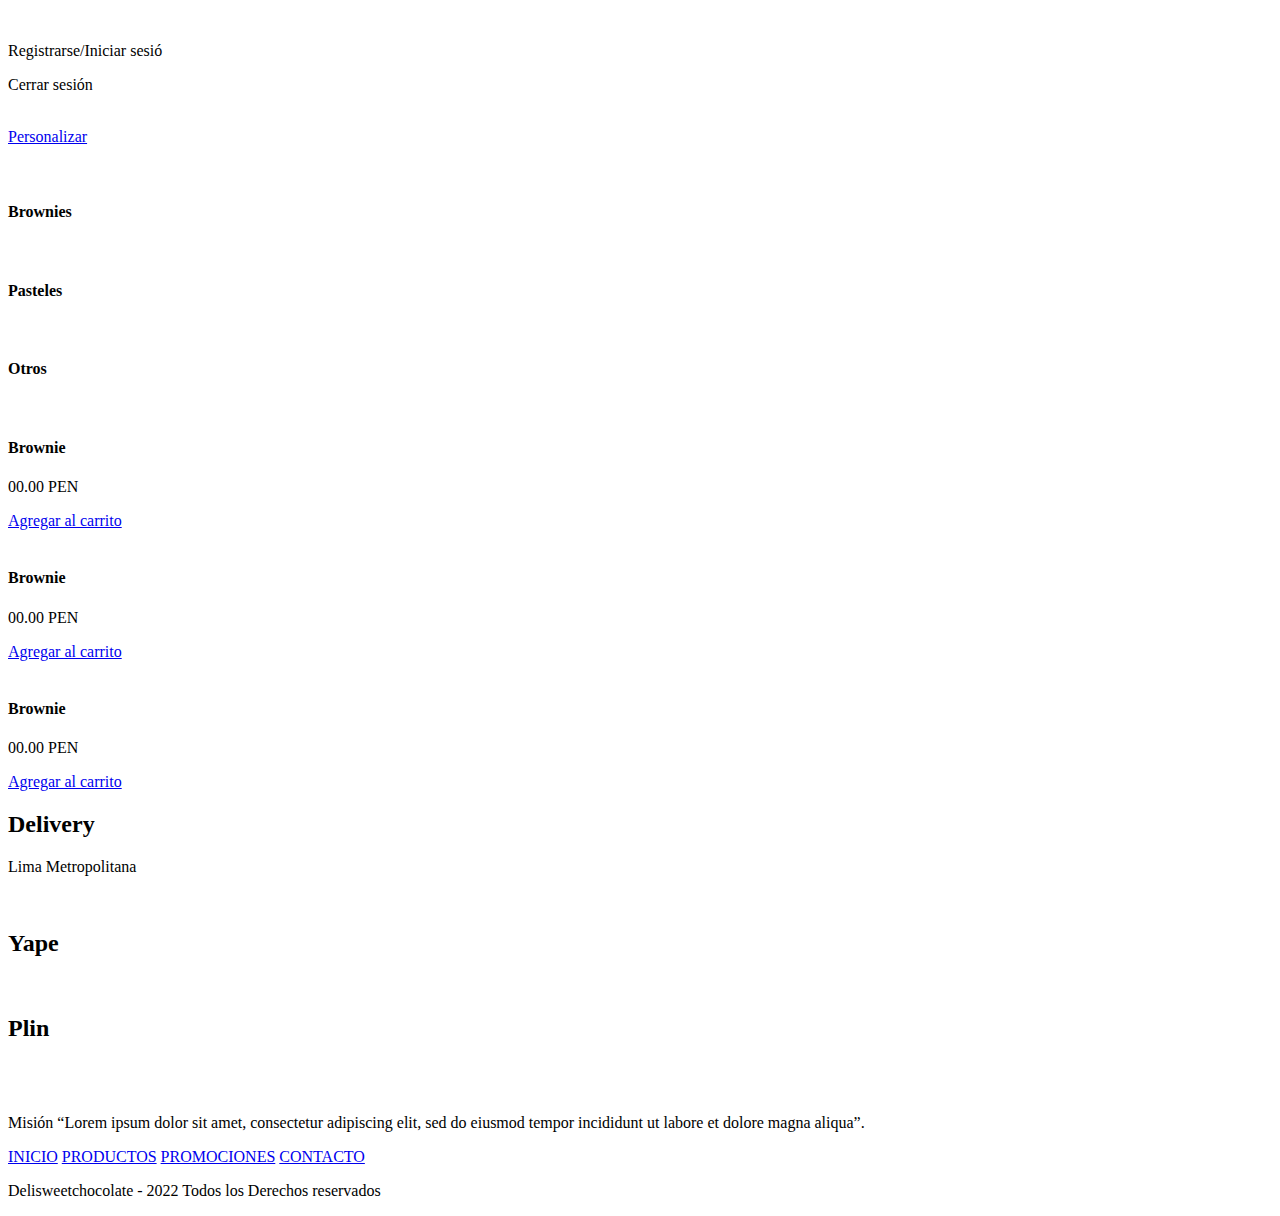
==== Vista/index.html @ 7c605e3d "commit" ====
<!DOCTYPE html>
<html lang="en">
<head>
    <meta charset="UTF-8">
    <meta http-equiv="X-UA-Compatible" content="IE=edge">
    <meta name="viewport" content="width=device-width, initial-scale=1.0">
    <title>Delisweetchocolate - Inicio</title>
    <!--ESTILOS-->
    <link rel="stylesheet" href="Vista/estilos/estilos.css">
</head>
<body>
    <div class="header">
        <div class="logo"></div>
        <div class="login">
            <img src="#" alt="">
            <p>Registrarse/Iniciar sesió</p>
            <p>Cerrar sesión</p>
        </div>
        <!--BURGER NAVBAR INICIO-->
        <!--BURGER NAVBAR FIN-->
        <div class="hero">
            <img src="#" alt="">
            <div class="boton-personalizar">
                <a href="#">Personalizar</a>
            </div>
        </div>
    </div>
    <div class="seccion-resumen">
        <div class="promociones">
            <img src="#" alt="">
            <div class="cards-resumen">
                <div class="card-resumen-uno">
                    <img src="#" alt="">
                    <h4>Brownies</h4>
                </div>
                <div class="card-resumen-dos">
                    <img src="#" alt="">
                    <h4>Pasteles</h4>
                </div>
                <div class="card-resumen-tres">
                    <img src="#" alt="">
                    <h4>Otros</h4>
                </div>
            </div>
        </div>
    </div>
    <div class="seccion-productos">
        <div class="cards-productos">
            <div class="card-productos-uno">
                <img src="#" alt="">
                <h4>Brownie</h4>
                <p>00.00 PEN</p>
                <a href="#">Agregar al carrito</a>
            </div>
            <div class="card-productos-dos">
                <img src="#" alt="">
                <h4>Brownie</h4>
                <p>00.00 PEN</p>
                <a href="#">Agregar al carrito</a>
            </div>
            <div class="card-productos-tres">
                <img src="#" alt="">
                <h4>Brownie</h4>
                <p>00.00 PEN</p>
                <a href="#">Agregar al carrito</a>
            </div>
        </div>
    </div>
    <div class="seccion-promociones">
        <div class="delivery">
            <h2>Delivery</h2>
            <p>Lima Metropolitana</p>
            <img src="#" alt="">
        </div>
        <div class="yape">
            <h2>Yape</h2>
            <img src="#" alt="">
        </div>
        <div class="plin">
            <h2>Plin</h2>
            <img src="#" alt="">
        </div>
    </div>
    <div class="footer">
        <img src="#" alt="">
        <p>
            Misión
            “Lorem ipsum dolor sit amet, consectetur adipiscing elit, sed do eiusmod 
             tempor incididunt ut labore et dolore magna aliqua”.
        </p>
        <div class="nav-pie">
            <a href="#">INICIO</a>
            <a href="#">PRODUCTOS</a>
            <a href="#">PROMOCIONES</a>
            <a href="#">CONTACTO</a>
        </div>
        <p>Delisweetchocolate - 2022 Todos los Derechos reservados</p>
    </div>
</body>
</html>
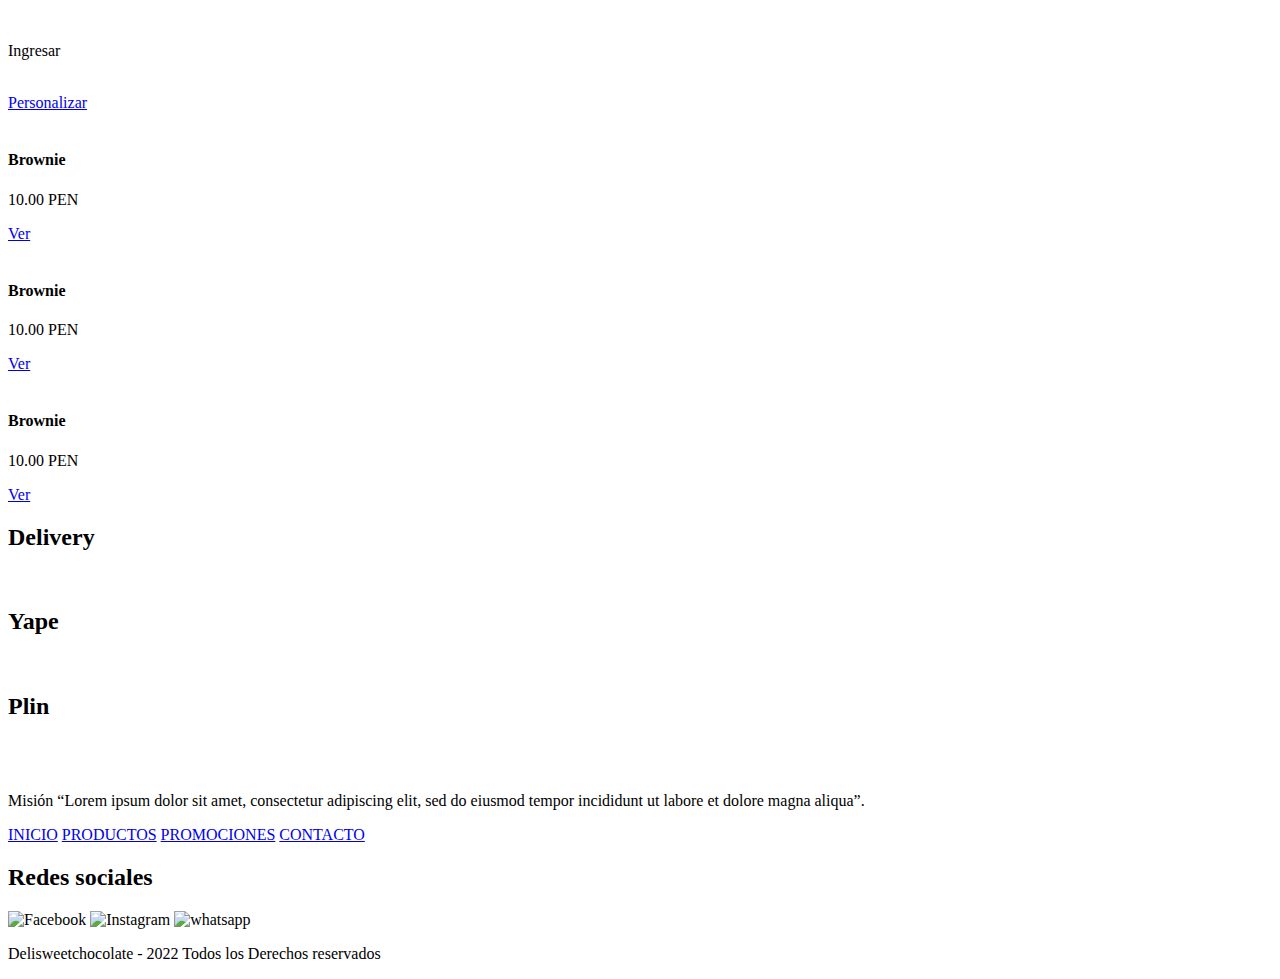
==== commit 0f1e7053: "estructura html actualizada" ====
--- a/Vista/index.html
+++ b/Vista/index.html
@@ -13,8 +13,7 @@
         <div class="logo"></div>
         <div class="login">
             <img src="#" alt="">
-            <p>Registrarse/Iniciar sesió</p>
-            <p>Cerrar sesión</p>
+            <p>Ingresar</p>
         </div>
         <!--BURGER NAVBAR INICIO-->
         <!--BURGER NAVBAR FIN-->
@@ -25,51 +24,31 @@
             </div>
         </div>
     </div>
-    <div class="seccion-resumen">
-        <div class="promociones">
-            <img src="#" alt="">
-            <div class="cards-resumen">
-                <div class="card-resumen-uno">
-                    <img src="#" alt="">
-                    <h4>Brownies</h4>
-                </div>
-                <div class="card-resumen-dos">
-                    <img src="#" alt="">
-                    <h4>Pasteles</h4>
-                </div>
-                <div class="card-resumen-tres">
-                    <img src="#" alt="">
-                    <h4>Otros</h4>
-                </div>
-            </div>
-        </div>
-    </div>
     <div class="seccion-productos">
         <div class="cards-productos">
             <div class="card-productos-uno">
                 <img src="#" alt="">
                 <h4>Brownie</h4>
-                <p>00.00 PEN</p>
-                <a href="#">Agregar al carrito</a>
+                <p>10.00 PEN</p>
+                <a href="#">Ver</a>
             </div>
             <div class="card-productos-dos">
                 <img src="#" alt="">
                 <h4>Brownie</h4>
-                <p>00.00 PEN</p>
-                <a href="#">Agregar al carrito</a>
+                <p>10.00 PEN</p>
+                <a href="#">Ver</a>
             </div>
             <div class="card-productos-tres">
                 <img src="#" alt="">
                 <h4>Brownie</h4>
-                <p>00.00 PEN</p>
-                <a href="#">Agregar al carrito</a>
+                <p>10.00 PEN</p>
+                <a href="#">Ver</a>
             </div>
         </div>
     </div>
     <div class="seccion-promociones">
         <div class="delivery">
             <h2>Delivery</h2>
-            <p>Lima Metropolitana</p>
             <img src="#" alt="">
         </div>
         <div class="yape">
@@ -94,6 +73,12 @@
             <a href="#">PROMOCIONES</a>
             <a href="#">CONTACTO</a>
         </div>
+        <div class="redes-sociales">
+            <h2>Redes sociales</h2>
+            <img src="#" alt="Facebook">
+            <img src="#" alt="Instagram">
+            <img src="#" alt="whatsapp">
+        </div>
         <p>Delisweetchocolate - 2022 Todos los Derechos reservados</p>
     </div>
 </body>
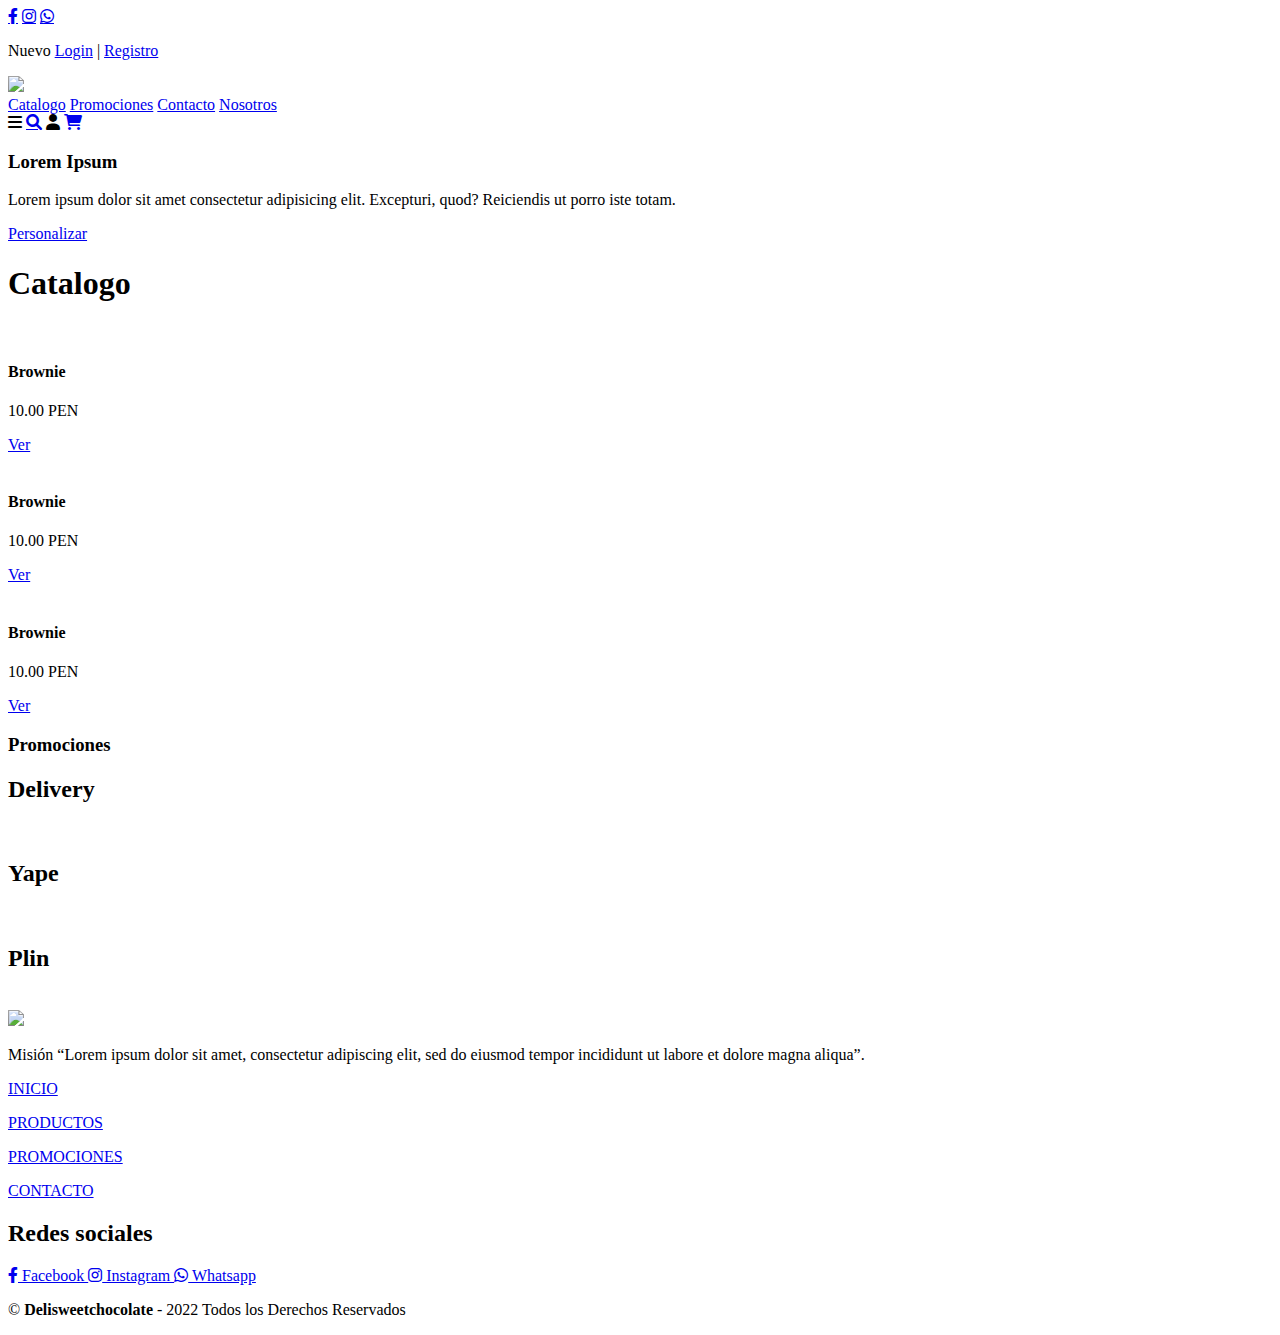
==== commit 4b504482: "html actualizado" ====
--- a/Vista/index.html
+++ b/Vista/index.html
@@ -4,82 +4,135 @@
     <meta charset="UTF-8">
     <meta http-equiv="X-UA-Compatible" content="IE=edge">
     <meta name="viewport" content="width=device-width, initial-scale=1.0">
-    <title>Delisweetchocolate - Inicio</title>
+    <title>Delisweetchocolate - Inicio</title>   
+    <!-- link font awesome -->
+    <link rel="stylesheet" href="https://cdnjs.cloudflare.com/ajax/libs/font-awesome/6.0.0/css/all.min.css">
     <!--ESTILOS-->
-    <link rel="stylesheet" href="Vista/estilos/estilos.css">
+    <link rel="stylesheet" href="estilos/estilos.css">
 </head>
+
 <body>
-    <div class="header">
-        <div class="logo"></div>
-        <div class="login">
-            <img src="#" alt="">
-            <p>Ingresar</p>
-        </div>
-        <!--BURGER NAVBAR INICIO-->
-        <!--BURGER NAVBAR FIN-->
-        <div class="hero">
-            <img src="#" alt="">
-            <div class="boton-personalizar">
-                <a href="#">Personalizar</a>
+    <!-- Header -->
+    <header class="header">
+        <div class="header-1">
+            <div class="flex">
+                <div class="share">
+                    <a href="#" class="fab fa-facebook-f"></a>
+                    <a href="#" class="fab fa-instagram"></a>
+                    <a href="#" class="fab fa-whatsapp"></a>
+                </div>
+                <p> Nuevo <a href="#">Login</a> | <a href="#">Registro</a> </p>
             </div>
         </div>
-    </div>
-    <div class="seccion-productos">
-        <div class="cards-productos">
-            <div class="card-productos-uno">
-                <img src="#" alt="">
-                <h4>Brownie</h4>
-                <p>10.00 PEN</p>
-                <a href="#">Ver</a>
-            </div>
-            <div class="card-productos-dos">
-                <img src="#" alt="">
-                <h4>Brownie</h4>
-                <p>10.00 PEN</p>
-                <a href="#">Ver</a>
-            </div>
-            <div class="card-productos-tres">
-                <img src="#" alt="">
-                <h4>Brownie</h4>
-                <p>10.00 PEN</p>
-                <a href="#">Ver</a>
+
+        <div class="header-2">
+            <div class="flex">
+                <div class="logo">
+                    <a href="#"><img src="img/logo.png"></a>
+                </div>
+            <!--BURGER NAVBAR INICIO-->
+                <nav class="navbar">
+                    <a href="#">Catalogo</a>
+                    <a href="#">Promociones</a>
+                    <a href="#">Contacto</a>
+                    <a href="#">Nosotros</a>
+                </nav>
+                <div class="icons">
+                    <div id="menu-btn" class="fas fa-bars"></div>
+                    <a href="#" class="fas fa-search"></a>
+                    <div id="user-btn" class="fas fa-user"></div>                   
+                    <a href="#"> <i class="fas fa-shopping-cart"></i></a>
+                </div>
+            <!--BURGER NAVBAR FIN-->           
+            </div>        
+        </div>
+    </header>
+    
+    <!-- Seccion Personalizar -->
+    <section class="home">
+        <div class="hero">
+            <h3>Lorem Ipsum</h3>
+            <p>Lorem ipsum dolor sit amet consectetur adipisicing elit. Excepturi, quod? Reiciendis ut porro iste totam.</p>
+            <a href="#" class="white-btn">Personalizar</a>           
+        </div>   
+    </section>
+    
+    <!-- Seccion Catalogo -->
+    <section class="catalogo">
+        <h1 class="titulo">Catalogo</h1>
+        <div class="box-container">
+            <div class="card-productos">
+                <div class="card-productos-uno">
+                    <img src="#" alt="">
+                    <h4>Brownie</h4>
+                    <p>10.00 PEN</p>
+                    <a href="#">Ver</a>
+                </div>
+                <div class="card-productos-dos">
+                    <img src="#" alt="">
+                    <h4>Brownie</h4>
+                    <p>10.00 PEN</p>
+                    <a href="#">Ver</a>
+                </div>
+                <div class="card-productos-tres">
+                    <img src="#" alt="">
+                    <h4>Brownie</h4>
+                    <p>10.00 PEN</p>
+                    <a href="#">Ver</a>
+                </div>
             </div>
         </div>
-    </div>
-    <div class="seccion-promociones">
-        <div class="delivery">
-            <h2>Delivery</h2>
-            <img src="#" alt="">
+    </section>
+    
+    <!-- Secciones Promociones -->
+    <section class="promociones">
+        <h3>Promociones</h3>
+        <div class="content">
+            <div class="box">
+                <h2>Delivery</h2>
+                <a><img src="img/delivery.png" alt=""></a>
+            </div>
+            <div class="box">
+                <h2>Yape</h2>
+                <a><img src="img/yape.png" alt=""></a>
+            </div>
+            <div class="box">
+                <h2>Plin</h2>
+                <a><img src="img/plin.png" alt=""></a>
+            </div>
         </div>
-        <div class="yape">
-            <h2>Yape</h2>
-            <img src="#" alt="">
+    </section>
+    
+    <!-- Footer -->
+    <section class="footer">
+        <div class="box-container">
+            <div class="box">
+                <div class="logo">
+                    <a href="#"><img src="img/logo.png"></a>
+                </div>
+                <p>
+                Misión
+                “Lorem ipsum dolor sit amet, consectetur adipiscing elit, sed do eiusmod 
+                 tempor incididunt ut labore et dolore magna aliqua”.
+                </p>
+            </div>
+        
+            <div class="box">
+                <p><a href="#">INICIO</a></p>
+                <p><a href="#">PRODUCTOS</a></p>
+                <p><a href="#">PROMOCIONES</a></p>
+                <p><a href="#">CONTACTO</a></p>
+            </div>
+            <div class="box">
+                <h2>Redes sociales</h2>
+                <a href="#"><i class="fab fa-facebook-f"></i> Facebook </a>
+                <a href="#"><i class="fab fa-instagram"></i> Instagram </a>
+                <a href="#"><i class="fab fa-whatsapp"></i> Whatsapp </a>
+            </div>
         </div>
-        <div class="plin">
-            <h2>Plin</h2>
-            <img src="#" alt="">
-        </div>
-    </div>
-    <div class="footer">
-        <img src="#" alt="">
-        <p>
-            Misión
-            “Lorem ipsum dolor sit amet, consectetur adipiscing elit, sed do eiusmod 
-             tempor incididunt ut labore et dolore magna aliqua”.
-        </p>
-        <div class="nav-pie">
-            <a href="#">INICIO</a>
-            <a href="#">PRODUCTOS</a>
-            <a href="#">PROMOCIONES</a>
-            <a href="#">CONTACTO</a>
-        </div>
-        <div class="redes-sociales">
-            <h2>Redes sociales</h2>
-            <img src="#" alt="Facebook">
-            <img src="#" alt="Instagram">
-            <img src="#" alt="whatsapp">
-        </div>
-        <p>Delisweetchocolate - 2022 Todos los Derechos reservados</p>
-    </div>
+    </section>
+        
+    <p class="credit"> &copy; <b>Delisweetchocolate</b> - 2022 Todos los Derechos Reservados</p>
+    
 </body>
 </html>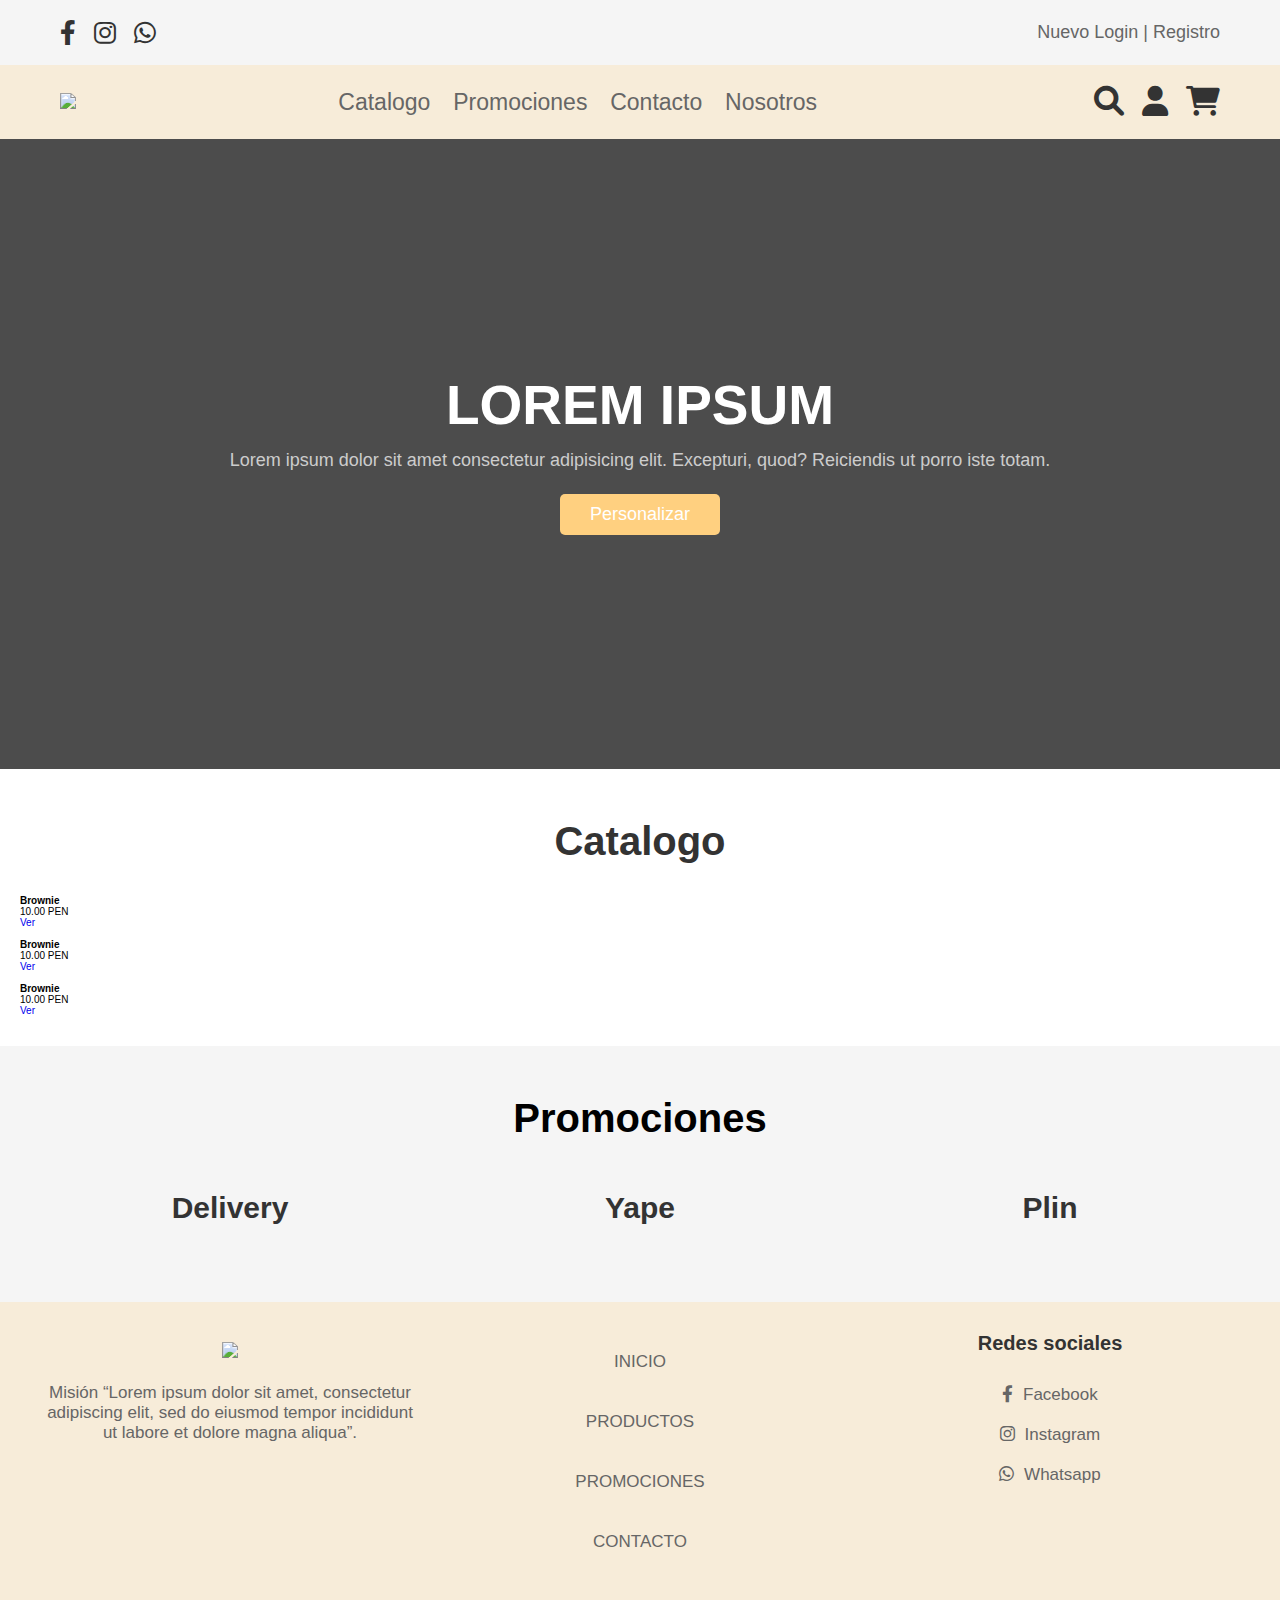
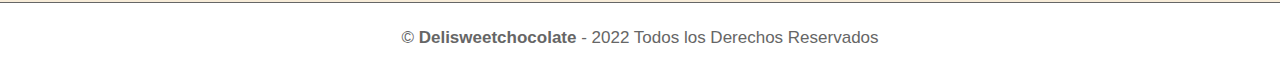
==== commit 7d99e5fb: "Update index.html" ====
--- a/Vista/index.html
+++ b/Vista/index.html
@@ -21,7 +21,7 @@
                     <a href="#" class="fab fa-instagram"></a>
                     <a href="#" class="fab fa-whatsapp"></a>
                 </div>
-                <p> Nuevo <a href="#">Login</a> | <a href="#">Registro</a> </p>
+                <p> Nuevo <a href="login.html">Login</a> | <a href="registrarse.html">Registro</a> </p>
             </div>
         </div>
 
--- a/Vista/estilos/estilos.css
+++ b/Vista/estilos/estilos.css
@@ -0,0 +1,365 @@
+
+:root{
+    --light-yellow:#FFD080;
+    --light-orange:#E38956;
+    --black:#333;
+    --white:#fff;
+    --light-color:#666;
+    --light-bg:#f5f5f5;
+    --light-pink:#f7ecd9;
+    --light-white:#ccc;
+    --border:.1rem solid var(--light-color);
+ }
+
+*{
+    font-family: sans-serif;
+    margin:0; padding:0;
+    box-sizing: border-box;
+    outline: none; border:none;
+    text-decoration: none;
+}
+
+html{
+    font-size: 62.5%;
+    overflow-x: hidden;
+}
+ 
+section{
+    padding:3rem 2rem;
+}
+
+.titulo{
+    text-align: center;
+    margin-bottom: 2rem;
+    margin-top: 2rem;
+    color:var(--black);
+    font-size: 4rem;
+}
+
+/* Botones */
+.btn,
+.white-btn{
+   display: inline-block;
+   margin-top: 1rem;
+   padding:1rem 3rem;
+   cursor: pointer;
+   background-color: var(--light-yellow);
+   color:var(--white);
+   font-size: 1.8rem;
+   border-radius: .5rem;
+}
+
+.white-btn:hover{
+   background-color: var(--white);
+   color:var(--black);
+}
+
+/* Form containers - Registro | Inicio de sesion */
+.form-container{
+    min-height: 100vh;
+    background-color: var(--light-pink);
+    display: flex;
+    align-items: center;
+    justify-content: center;
+    padding: 2rem;
+}
+.form-container form{
+    padding: 2rem;
+    width: 50rem;
+    border-radius: .5rem;
+    border: var(--border);
+    background-color: var(--white);
+    text-align: center;
+}
+.form-container form img{
+    width: 5rem;
+}
+.form-container form h3{
+    font-size: 2.3rem;
+    margin-top: 1rem;
+    margin-bottom: 1rem;
+    color: var(--black);
+}
+.form-container form .box{
+    width: 100%;
+    font-size: 1.6rem;
+    padding: 1.2rem 1.4rem;
+    margin: 1rem 0;
+    border: var(--border);
+    border-radius: .5rem;
+    background-color: var(--light-bg);
+}
+.form-container form div{
+    font-size: 1.5rem;
+    padding-left: 1rem;
+    padding-right:1rem;
+    text-align: left;
+    font-weight: bold;
+}
+
+.form-container form p{
+    padding-top: 1.5rem;
+    font-size: 1.5rem;   
+}
+.form-container form p a{
+    color: var(--light-orange);
+}
+
+/* Inicio Encabezado */
+.header .header-1{
+    background-color: var(--light-bg);
+}
+ 
+.header .header-1 .flex{
+    padding:2rem;
+    display: flex;
+    align-items: center;
+    justify-content: space-between;
+    max-width: 1200px;
+    margin:0 auto;
+}
+
+.header .header-2{
+    background-color: var(--light-pink);
+}
+ 
+.header .header-2.active{
+    position: fixed;
+    top:0; left:0; right:0;
+    z-index: 1000;
+}
+ 
+.header .header-2 .flex{
+    padding:2rem;
+    display: flex;
+    align-items: center;
+    justify-content: space-between;
+    max-width: 1200px;
+    margin:0 auto;
+    position: relative;
+}
+
+.header .header-1 .flex .share a{
+    font-size: 2.5rem;
+    margin-right: 1.5rem;
+    color:var(--black);
+}
+ 
+.header .header-1 .flex .share a:hover{
+    color:var(--light-orange);
+}
+ 
+.header .header-1 .flex p,
+.header .header-1 .flex p a{
+    font-size: 1.8rem;
+    color:var(--light-color);
+}
+
+.header .header-1 .flex p a:hover{
+    color:var(--light-orange);
+}
+ 
+.header .header-2 .flex .logo a img{
+    width: 7.5rem;
+}
+ 
+.header .header-2 .flex .navbar a{
+    margin:0 1rem;
+    font-size: 2.3rem;
+    color:var(--light-color);
+}
+ 
+.header .header-2 .flex .navbar a:hover{
+    color:var(--light-orange);
+}
+ 
+.header .header-2 .flex .icons > *{
+    font-size: 3rem;
+    color:var(--black);
+    cursor: pointer;
+    margin-left: 1.5rem;
+}
+ 
+.header .header-2 .flex .icons > *:hover{
+    color:var(--light-orange);
+}
+ 
+#menu-btn{
+    display: none;
+}
+
+
+/* Seccion Personalizar */
+.home{
+    min-height: 70vh;
+    background:linear-gradient(rgba(0,0,0,.7), rgba(0,0,0,.7)), url(../img/personalizar.jpg) no-repeat;
+    background-size: cover;
+    background-position: center;
+    display: flex;
+    align-items: center;
+    justify-content: center;
+}
+ 
+.home .hero{
+    text-align: center;
+    width: 90rem;
+}
+
+.home .hero h3{
+   font-size: 5.5rem;
+   color:var(--white);
+   text-transform: uppercase;
+}
+
+.home .hero p{
+   font-size:1.8rem;
+   color:var(--light-white);
+   padding:1rem 0;
+   line-height: 1.5;
+}
+
+/* Seccion promociones */
+.promociones{
+    background-color: var(--light-bg);
+ }
+.promociones h3{
+    font-size: 4rem;
+    text-align: center;
+    padding-top: 2rem;
+    padding-bottom: 5rem;
+}
+
+.promociones .content{
+    max-width: 1200px;
+    margin:0 auto;
+    display: grid;
+    grid-template-columns: repeat(auto-fit, minmax(25rem, 1fr));
+    gap:3rem;
+    text-align: center;
+}
+
+.promociones .content h2{
+    font-size: 3rem;
+    color:var(--black);
+ }
+
+.promociones .content .box img{
+    width: 150px;
+    align-items: center;
+    padding-top: 2rem;
+    padding-bottom: 2.5rem;
+}
+
+
+/* Pie de Pagina */
+.footer{
+    background-color: var(--light-pink);
+ }
+
+.footer .box-container{
+    max-width: 1200px;
+    margin:0 auto;
+    display: grid;
+    grid-template-columns: repeat(auto-fit, minmax(25rem, 1fr));
+    gap:3rem;
+}
+
+.footer .box-container .logo img{
+    width: 12rem;
+    align-items: center;
+}
+
+.footer .box-container .box h2{
+    color:var(--black);
+    font-size: 2rem;
+    padding-bottom: 2rem;
+    text-align: center;
+ }
+
+.footer .box-container .box p,
+.footer .box-container .box a{
+    display: block;
+    text-align: center;
+    font-size: 1.7rem;
+    color:var(--light-color);
+    padding:1rem 0;
+}
+ 
+.footer .box-container .box a i{
+    padding-right: .5rem;
+}
+ 
+.footer .box-container .box a:hover{
+    color:var(--light-orange);
+    text-decoration: underline;
+}
+
+
+/* Creditos */
+.credit{
+    text-align: center;
+    font-size: 1.7rem;
+    color:var(--light-color);
+    border-top: var(--border);
+    margin-top: 0rem;
+    margin-bottom: 2.5rem;
+    padding-top: 2.5rem;
+ }
+
+
+/* media queries  */
+
+@media (max-width:991px){
+
+    html{
+       font-size: 55%;
+    }
+ 
+}
+ 
+@media (max-width:768px){
+ 
+    #menu-btn{
+       display: inline-block;
+    }
+ 
+    .header .header-2 .flex .navbar{
+       position: absolute;
+       top:99%; left:0; right:0;
+       background-color: var(--white);
+       border-top: var(--border);
+       border-bottom: var(--border);
+       clip-path: polygon(0 0, 100% 0, 100% 0, 0 0);
+    }
+ 
+    .header .header-2 .flex .navbar.active{
+       clip-path: polygon(0 0, 100% 0, 100% 100%, 0 100%);
+    }
+ 
+    .header .header-2 .flex .navbar a{
+       display: block;
+       font-size: 2.5rem;
+       margin:2rem;
+    }
+ 
+    .home .content h3{
+       font-size: 3.5rem;
+    }
+ 
+}
+ 
+@media (max-width:450px){
+ 
+    html{
+       font-size: 50%;
+    }
+ 
+    .heading h3{
+       font-size: 3.5rem;
+    }
+ 
+    .title{
+       font-size: 3rem;
+    }
+ 
+}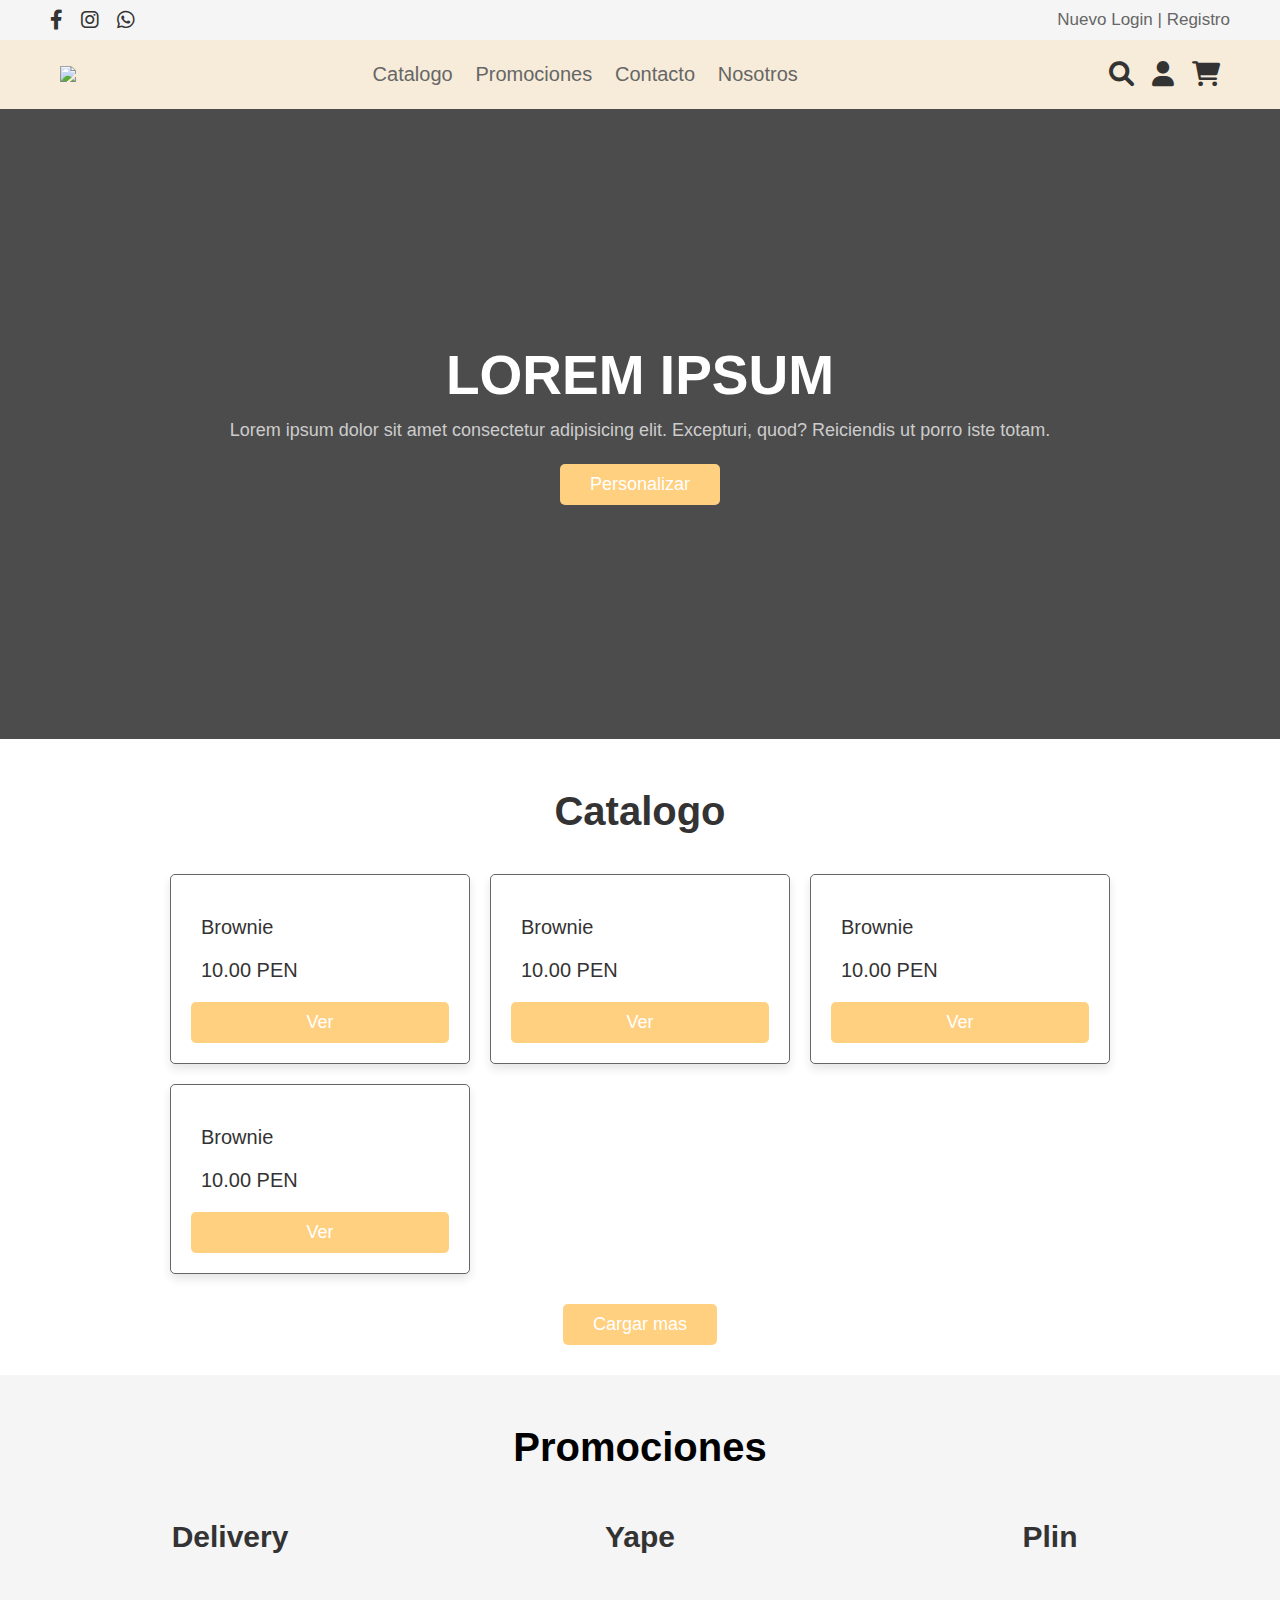
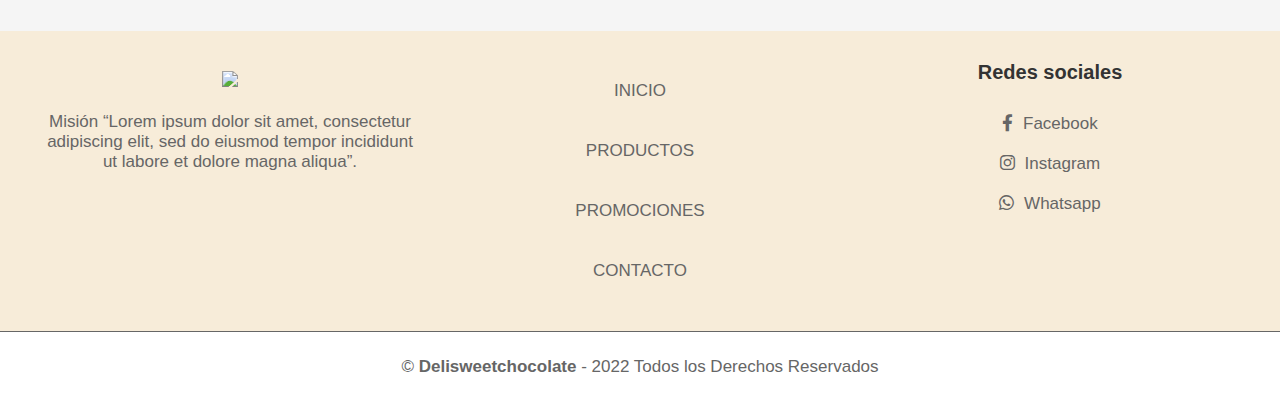
==== commit 3ddd44d6: "catalogo" ====
--- a/Vista/index.html
+++ b/Vista/index.html
@@ -61,26 +61,35 @@
     <section class="catalogo">
         <h1 class="titulo">Catalogo</h1>
         <div class="box-container">
-            <div class="card-productos">
-                <div class="card-productos-uno">
-                    <img src="#" alt="">
-                    <h4>Brownie</h4>
-                    <p>10.00 PEN</p>
-                    <a href="#">Ver</a>
-                </div>
-                <div class="card-productos-dos">
-                    <img src="#" alt="">
-                    <h4>Brownie</h4>
-                    <p>10.00 PEN</p>
-                    <a href="#">Ver</a>
-                </div>
-                <div class="card-productos-tres">
-                    <img src="#" alt="">
-                    <h4>Brownie</h4>
-                    <p>10.00 PEN</p>
-                    <a href="#">Ver</a>
-                </div>
+        
+            <div class="box">
+                <img class="imagen" src="img/brownie_genérico.jpg" alt="">
+                <div class="nombre">Brownie</div>
+                <div class="precio">10.00 PEN</div>
+                <a href="#" class="option-btn">Ver</a>
             </div>
+            <div class="box">
+                <img class="imagen" src="img/brownie_genérico.jpg" alt="">
+                <div class="nombre">Brownie</div>
+                <div class="precio">10.00 PEN</div>
+                <a href="#" class="option-btn">Ver</a>
+            </div>
+            <div class="box">
+                <img class="imagen" src="img/brownie_genérico.jpg" alt="">
+                <div class="nombre">Brownie</div>
+                <div class="precio">10.00 PEN</div>
+                <a href="#" class="option-btn">Ver</a>
+            </div>
+            <div class="box">
+                <img class="imagen" src="img/brownie_genérico.jpg" alt="">
+                <div class="nombre">Brownie</div>
+                <div class="precio">10.00 PEN</div>
+                <a href="#" class="option-btn">Ver</a>
+            </div>           
+        </div>
+
+        <div class="cargar-mas" style="margin-top: 2rem; text-align:center">
+            <a href="#" class="option-btn">Cargar mas</a>
         </div>
     </section>
     
@@ -134,5 +143,7 @@
         
     <p class="credit"> &copy; <b>Delisweetchocolate</b> - 2022 Todos los Derechos Reservados</p>
     
+
+    <script src="js/script.js"></script>
 </body>
 </html>--- a/Vista/estilos/estilos.css
+++ b/Vista/estilos/estilos.css
@@ -1,61 +1,72 @@
-
-:root{
-    --light-yellow:#FFD080;
-    --light-orange:#E38956;
-    --black:#333;
-    --white:#fff;
-    --light-color:#666;
-    --light-bg:#f5f5f5;
-    --light-pink:#f7ecd9;
-    --light-white:#ccc;
-    --border:.1rem solid var(--light-color);
- }
-
-*{
+:root {
+    --light-yellow: #FFD080;
+    --light-orange: #E38956;
+    --black: #333;
+    --white: #fff;
+    --light-color: #666;
+    --light-bg: #f5f5f5;
+    --light-pink: #f7ecd9;
+    --light-white: #ccc;
+    --border: .1rem solid var(--light-color);
+    --box-shadow:0 .5rem 1rem rgba(0,0,0,.1);
+}
+
+* {
     font-family: sans-serif;
-    margin:0; padding:0;
+    margin: 0;
+    padding: 0;
     box-sizing: border-box;
-    outline: none; border:none;
+    outline: none;
+    border: none;
     text-decoration: none;
 }
 
-html{
+html {
     font-size: 62.5%;
     overflow-x: hidden;
 }
- 
-section{
-    padding:3rem 2rem;
-}
-
-.titulo{
+
+section {
+    padding: 3rem 2rem;
+}
+
+.titulo {
     text-align: center;
     margin-bottom: 2rem;
     margin-top: 2rem;
-    color:var(--black);
+    color: var(--black);
     font-size: 4rem;
 }
 
 /* Botones */
 .btn,
-.white-btn{
-   display: inline-block;
-   margin-top: 1rem;
-   padding:1rem 3rem;
-   cursor: pointer;
-   background-color: var(--light-yellow);
-   color:var(--white);
-   font-size: 1.8rem;
-   border-radius: .5rem;
-}
-
-.white-btn:hover{
-   background-color: var(--white);
-   color:var(--black);
+.option-btn,
+.white-btn {
+    display: inline-block;
+    margin-top: 1rem;
+    padding: 1rem 3rem;
+    cursor: pointer;
+    background-color: var(--light-yellow);
+    color: var(--white);
+    font-size: 1.8rem;
+    border-radius: .5rem;
+}
+
+.btncolor{
+    background-color: #91E6CD !important;
+}
+
+.white-btn:hover {
+    background-color: var(--white);
+    color: var(--black);
+}
+.btn:hover,
+.option-btn:hover{
+    background-color: var(--black);
 }
 
 /* Form containers - Registro | Inicio de sesion */
-.form-container{
+.form-container {
     min-height: 100vh;
     background-color: var(--light-pink);
     display: flex;
@@ -63,7 +74,8 @@
     justify-content: center;
     padding: 2rem;
 }
-.form-container form{
+
+.form-container form {
     padding: 2rem;
     width: 50rem;
     border-radius: .5rem;
@@ -71,16 +83,19 @@
     background-color: var(--white);
     text-align: center;
 }
-.form-container form img{
+
+.form-container form img {
     width: 5rem;
 }
-.form-container form h3{
+
+.form-container form h3 {
     font-size: 2.3rem;
     margin-top: 1rem;
     margin-bottom: 1rem;
     color: var(--black);
 }
-.form-container form .box{
+
+.form-container form .box {
     width: 100%;
     font-size: 1.6rem;
     padding: 1.2rem 1.4rem;
@@ -89,161 +104,205 @@
     border-radius: .5rem;
     background-color: var(--light-bg);
 }
-.form-container form div{
+
+.form-container form div {
     font-size: 1.5rem;
     padding-left: 1rem;
-    padding-right:1rem;
+    padding-right: 1rem;
     text-align: left;
     font-weight: bold;
 }
 
-.form-container form p{
+.form-container form p {
     padding-top: 1.5rem;
-    font-size: 1.5rem;   
-}
-.form-container form p a{
+    font-size: 1.5rem;
+}
+
+.form-container form p a {
     color: var(--light-orange);
 }
 
 /* Inicio Encabezado */
-.header .header-1{
+.header .header-1 {
     background-color: var(--light-bg);
 }
- 
-.header .header-1 .flex{
-    padding:2rem;
+
+.header .header-1 .flex {
+    padding: 1rem;
     display: flex;
     align-items: center;
     justify-content: space-between;
     max-width: 1200px;
-    margin:0 auto;
-}
-
-.header .header-2{
+    margin: 0 auto;
+}
+
+.header .header-2 {
     background-color: var(--light-pink);
 }
- 
-.header .header-2.active{
+
+.header .header-2.active {
     position: fixed;
-    top:0; left:0; right:0;
+    top: 0;
+    left: 0;
+    right: 0;
     z-index: 1000;
 }
- 
-.header .header-2 .flex{
-    padding:2rem;
+
+.header .header-2 .flex {
+    padding: 2rem;
     display: flex;
     align-items: center;
     justify-content: space-between;
     max-width: 1200px;
-    margin:0 auto;
+    margin: 0 auto;
     position: relative;
 }
 
-.header .header-1 .flex .share a{
+.header .header-1 .flex .share a {
+    font-size: 2rem;
+    margin-right: 1.5rem;
+    color: var(--black);
+}
+
+.header .header-1 .flex .share a:hover {
+    color: var(--light-orange);
+}
+
+.header .header-1 .flex p,
+.header .header-1 .flex p a {
+    font-size: 1.7rem;
+    color: var(--light-color);
+}
+
+.header .header-1 .flex p a:hover {
+    color: var(--light-orange);
+}
+
+.header .header-2 .flex .logo a img {
+    width: 7.5rem;
+}
+
+.header .header-2 .flex .navbar a {
+    margin: 0 1rem;
+    font-size: 2rem;
+    color: var(--light-color);
+}
+
+.header .header-2 .flex .navbar a:hover {
+    color: var(--light-orange);
+}
+
+.header .header-2 .flex .icons>* {
     font-size: 2.5rem;
-    margin-right: 1.5rem;
-    color:var(--black);
-}
- 
-.header .header-1 .flex .share a:hover{
-    color:var(--light-orange);
-}
- 
-.header .header-1 .flex p,
-.header .header-1 .flex p a{
-    font-size: 1.8rem;
-    color:var(--light-color);
-}
-
-.header .header-1 .flex p a:hover{
-    color:var(--light-orange);
-}
- 
-.header .header-2 .flex .logo a img{
-    width: 7.5rem;
-}
- 
-.header .header-2 .flex .navbar a{
-    margin:0 1rem;
-    font-size: 2.3rem;
-    color:var(--light-color);
-}
- 
-.header .header-2 .flex .navbar a:hover{
-    color:var(--light-orange);
-}
- 
-.header .header-2 .flex .icons > *{
-    font-size: 3rem;
-    color:var(--black);
+    color: var(--black);
     cursor: pointer;
     margin-left: 1.5rem;
 }
- 
-.header .header-2 .flex .icons > *:hover{
-    color:var(--light-orange);
-}
- 
-#menu-btn{
+
+.header .header-2 .flex .icons>*:hover {
+    color: var(--light-orange);
+}
+
+#menu-btn {
     display: none;
 }
 
 
 /* Seccion Personalizar */
-.home{
+.home {
     min-height: 70vh;
-    background:linear-gradient(rgba(0,0,0,.7), rgba(0,0,0,.7)), url(../img/personalizar.jpg) no-repeat;
+    background: linear-gradient(rgba(0, 0, 0, .7), rgba(0, 0, 0, .7)), url(../img/personalizar.jpg) no-repeat;
     background-size: cover;
     background-position: center;
     display: flex;
     align-items: center;
     justify-content: center;
 }
- 
-.home .hero{
+
+.home .hero {
     text-align: center;
     width: 90rem;
 }
 
-.home .hero h3{
-   font-size: 5.5rem;
-   color:var(--white);
-   text-transform: uppercase;
-}
-
-.home .hero p{
-   font-size:1.8rem;
-   color:var(--light-white);
-   padding:1rem 0;
-   line-height: 1.5;
+.home .hero h3 {
+    font-size: 5.5rem;
+    color: var(--white);
+    text-transform: uppercase;
+}
+
+.home .hero p {
+    font-size: 1.8rem;
+    color: var(--light-white);
+    padding: 1rem 0;
+    line-height: 1.5;
+}
+
+/* Catalogo */
+.catalogo .box-container{
+    max-width: 1200px;
+    padding-top: 2rem;
+    margin:0 auto;
+    display: grid;
+    grid-template-columns: repeat(auto-fit, 30rem);
+    align-items: flex-start;
+    gap:2rem;
+    justify-content: center;
+}
+
+.catalogo .box-container .box{
+    border-radius: .5rem;
+    background-color: var(--white);
+    box-shadow: var(--box-shadow);
+    padding:2rem;
+    text-align: center;
+    border:var(--border);
+    position: relative;
+}
+
+.catalogo .box-container .box .imagen{
+    height: 30rem;
+}
+
+.catalogo .box-container .box .nombre,
+.catalogo .box-container .box .precio{
+    text-align: left;
+    padding:1rem;
+    font-size: 2rem;
+    color:var(--black);
+}
+
+.catalogo .box-container .box .option-btn{
+    display: flex;
+    justify-content: center;
 }
 
 /* Seccion promociones */
-.promociones{
+.promociones {
     background-color: var(--light-bg);
- }
-.promociones h3{
+}
+
+.promociones h3 {
     font-size: 4rem;
     text-align: center;
     padding-top: 2rem;
     padding-bottom: 5rem;
 }
 
-.promociones .content{
+.promociones .content {
     max-width: 1200px;
-    margin:0 auto;
+    margin: 0 auto;
     display: grid;
     grid-template-columns: repeat(auto-fit, minmax(25rem, 1fr));
-    gap:3rem;
-    text-align: center;
-}
-
-.promociones .content h2{
+    gap: 3rem;
+    text-align: center;
+}
+
+.promociones .content h2 {
     font-size: 3rem;
-    color:var(--black);
- }
-
-.promociones .content .box img{
+    color: var(--black);
+}
+
+.promociones .content .box img {
     width: 150px;
     align-items: center;
     padding-top: 2rem;
@@ -251,115 +310,150 @@
 }
 
 
+
 /* Pie de Pagina */
-.footer{
+.footer {
     background-color: var(--light-pink);
- }
-
-.footer .box-container{
+}
+
+.footer .box-container {
     max-width: 1200px;
-    margin:0 auto;
+    margin: 0 auto;
     display: grid;
     grid-template-columns: repeat(auto-fit, minmax(25rem, 1fr));
-    gap:3rem;
-}
-
-.footer .box-container .logo img{
+    gap: 3rem;
+}
+
+.footer .box-container .logo img {
     width: 12rem;
     align-items: center;
 }
 
-.footer .box-container .box h2{
-    color:var(--black);
+.footer .box-container .box h2 {
+    color: var(--black);
     font-size: 2rem;
     padding-bottom: 2rem;
     text-align: center;
- }
+}
 
 .footer .box-container .box p,
-.footer .box-container .box a{
+.footer .box-container .box a {
     display: block;
     text-align: center;
     font-size: 1.7rem;
-    color:var(--light-color);
-    padding:1rem 0;
-}
- 
-.footer .box-container .box a i{
+    color: var(--light-color);
+    padding: 1rem 0;
+}
+
+.footer .box-container .box a i {
     padding-right: .5rem;
 }
- 
-.footer .box-container .box a:hover{
-    color:var(--light-orange);
+
+.footer .box-container .box a:hover {
+    color: var(--light-orange);
     text-decoration: underline;
 }
 
 
 /* Creditos */
-.credit{
+.credit {
     text-align: center;
     font-size: 1.7rem;
-    color:var(--light-color);
+    color: var(--light-color);
     border-top: var(--border);
     margin-top: 0rem;
     margin-bottom: 2.5rem;
     padding-top: 2.5rem;
- }
+}
 
 
 /* media queries  */
 
-@media (max-width:991px){
-
-    html{
-       font-size: 55%;
-    }
- 
-}
- 
-@media (max-width:768px){
- 
-    #menu-btn{
-       display: inline-block;
-    }
- 
-    .header .header-2 .flex .navbar{
-       position: absolute;
-       top:99%; left:0; right:0;
-       background-color: var(--white);
-       border-top: var(--border);
-       border-bottom: var(--border);
-       clip-path: polygon(0 0, 100% 0, 100% 0, 0 0);
-    }
- 
-    .header .header-2 .flex .navbar.active{
-       clip-path: polygon(0 0, 100% 0, 100% 100%, 0 100%);
-    }
- 
-    .header .header-2 .flex .navbar a{
-       display: block;
-       font-size: 2.5rem;
-       margin:2rem;
-    }
- 
-    .home .content h3{
-       font-size: 3.5rem;
-    }
- 
-}
- 
-@media (max-width:450px){
- 
-    html{
-       font-size: 50%;
-    }
- 
-    .heading h3{
-       font-size: 3.5rem;
-    }
- 
-    .title{
-       font-size: 3rem;
-    }
- 
+@media (max-width:991px) {
+
+    html {
+        font-size: 55%;
+    }
+
+}
+
+@media (max-width:768px) {
+
+    #menu-btn {
+        display: inline-block;
+    }
+
+    .header .header-2 .flex .navbar {
+        position: absolute;
+        top: 99%;
+        left: 0;
+        right: 0;
+        background-color: var(--white);
+        border-top: var(--border);
+        border-bottom: var(--border);
+        clip-path: polygon(0 0, 100% 0, 100% 0, 0 0);
+    }
+
+    .header .header-2 .flex .navbar.active {
+        clip-path: polygon(0 0, 100% 0, 100% 100%, 0 100%);
+    }
+
+    .header .header-2 .flex .navbar a {
+        display: block;
+        font-size: 2.5rem;
+        margin: 2rem;
+    }
+
+    .home .content h3 {
+        font-size: 3.5rem;
+    }
+
+}
+
+@media (max-width:450px) {
+
+    html {
+        font-size: 50%;
+    }
+
+    .heading h3 {
+        font-size: 3.5rem;
+    }
+
+    .title {
+        font-size: 3rem;
+    }
+
+}
+
+/* CCS LOGIN */
+
+@media (min-width:363px) {
+    .forgotpass {
+        display: inline-block !important;
+    }
+
+    .passderecho {
+      position: relative;
+        float: right !important;
+    }
+}
+
+@media screen and (max-width:362px) {
+
+    .forgotpass {
+        display: inline-block !important;
+        text-align: center !important;
+        width: 100%;
+    }
+
+    .chkespacio {
+        padding-bottom: 10px !important;
+    }
+
+    .forgotpass {
+        float: right !important;
+
+    }
+
 }